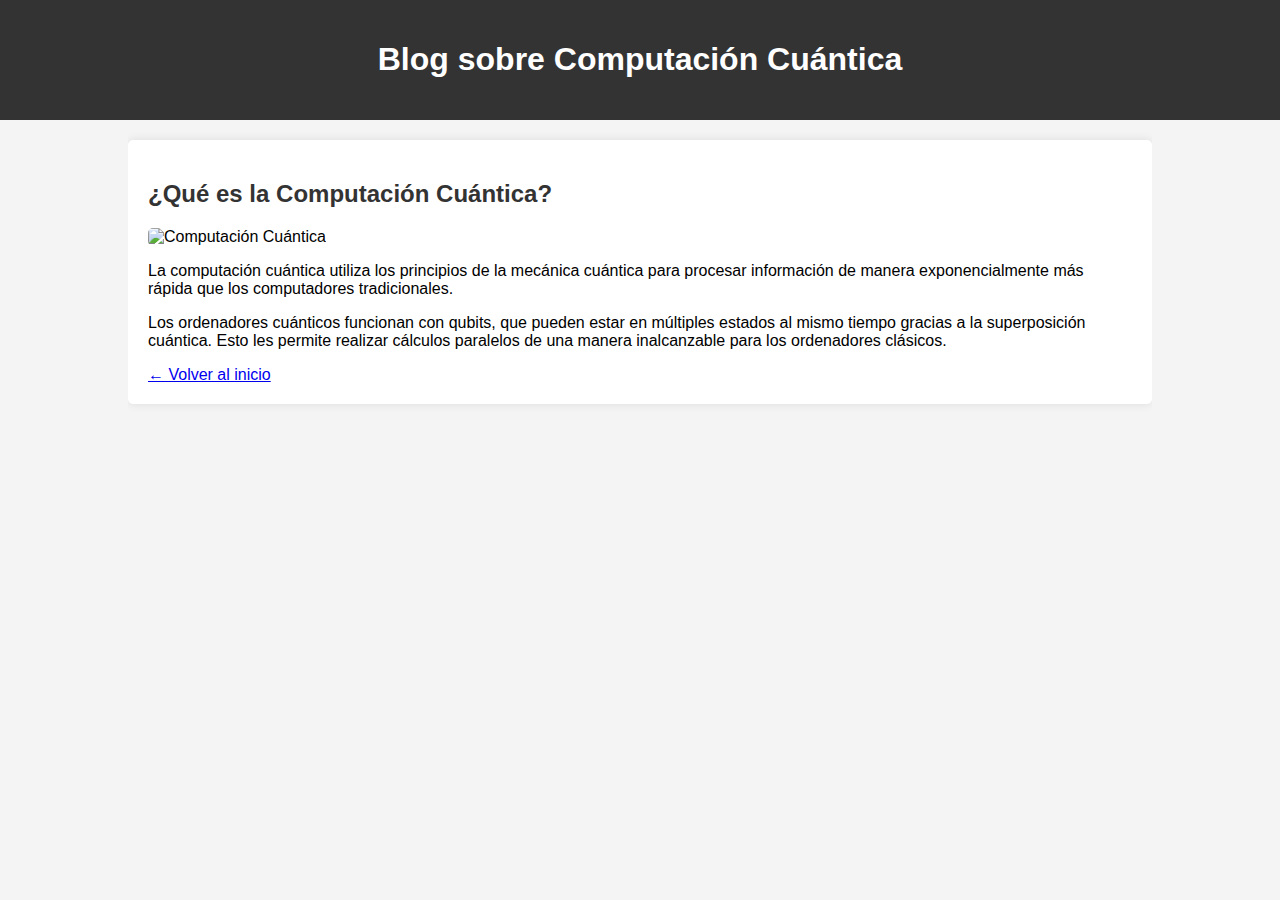
==== post.html @ 7c73df36 "Add files via upload" ====
<!DOCTYPE html>
<html lang="es">
<head>
    <meta charset="UTF-8">
    <meta name="viewport" content="width=device-width, initial-scale=1.0">
    <title>¿Qué es la Computación Cuántica?</title>
    <link rel="stylesheet" href="styles.css">
</head>
<body>
    <header>
        <h1>Blog sobre Computación Cuántica</h1>
    </header>
    <div class="container">
        <div class="post">
            <h2>¿Qué es la Computación Cuántica?</h2>
            <img src="images/cuántica1.jpg" alt="Computación Cuántica">
            <p>La computación cuántica utiliza los principios de la mecánica cuántica para procesar información de manera exponencialmente más rápida que los computadores tradicionales.</p>
            <p>Los ordenadores cuánticos funcionan con qubits, que pueden estar en múltiples estados al mismo tiempo gracias a la superposición cuántica. Esto les permite realizar cálculos paralelos de una manera inalcanzable para los ordenadores clásicos.</p>
            <a href="index.html">← Volver al inicio</a>
        </div>
    </div>
</body>
</html>
---- styles.css ----
body {
    font-family: Arial, sans-serif;
    margin: 0;
    padding: 0;
    background-color: #f4f4f4;
}

header {
    background: #333;
    color: white;
    padding: 20px;
    text-align: center;
}

.container {
    width: 80%;
    margin: auto;
    overflow: hidden;
}

.post {
    background: white;
    padding: 20px;
    margin: 20px 0;
    border-radius: 5px;
    box-shadow: 0 0 10px rgba(0, 0, 0, 0.1);
}

.post img {
    width: 100%;
    height: auto;
    border-radius: 5px;
}

.post h2 {
    color: #333;
}

.post h2 a {
    text-decoration: none;
    color: #333;
}

.post h2 a:hover {
    color: #007bff;
}
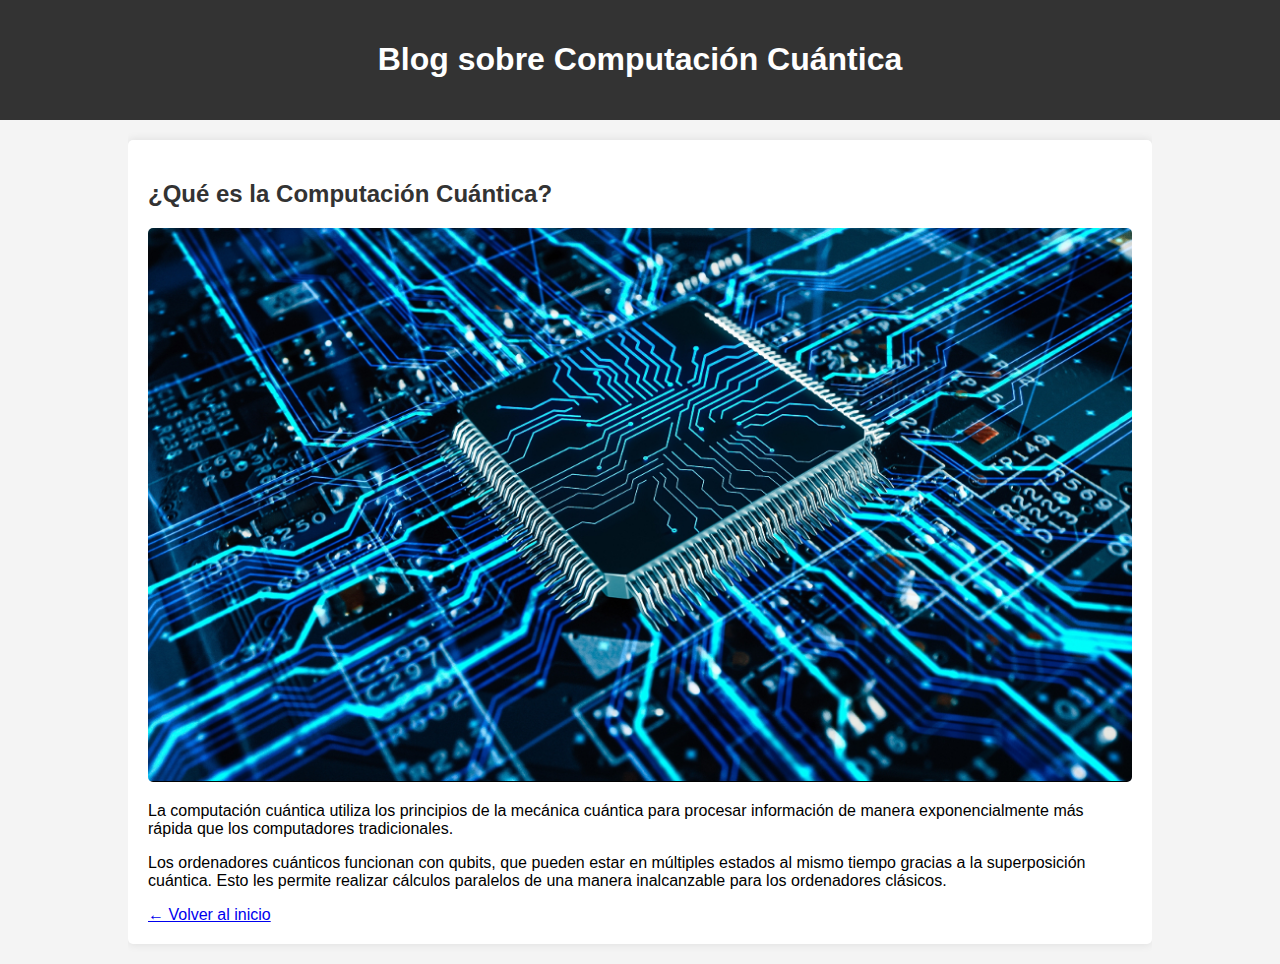
==== commit 75397910: "Update post.html" ====
--- a/post.html
+++ b/post.html
@@ -13,11 +13,11 @@
     <div class="container">
         <div class="post">
             <h2>¿Qué es la Computación Cuántica?</h2>
-            <img src="images/cuántica1.jpg" alt="Computación Cuántica">
+            <img src="cuántica1.jpg" alt="Computación Cuántica">
             <p>La computación cuántica utiliza los principios de la mecánica cuántica para procesar información de manera exponencialmente más rápida que los computadores tradicionales.</p>
             <p>Los ordenadores cuánticos funcionan con qubits, que pueden estar en múltiples estados al mismo tiempo gracias a la superposición cuántica. Esto les permite realizar cálculos paralelos de una manera inalcanzable para los ordenadores clásicos.</p>
             <a href="index.html">← Volver al inicio</a>
         </div>
     </div>
 </body>
-</html>+</html>
